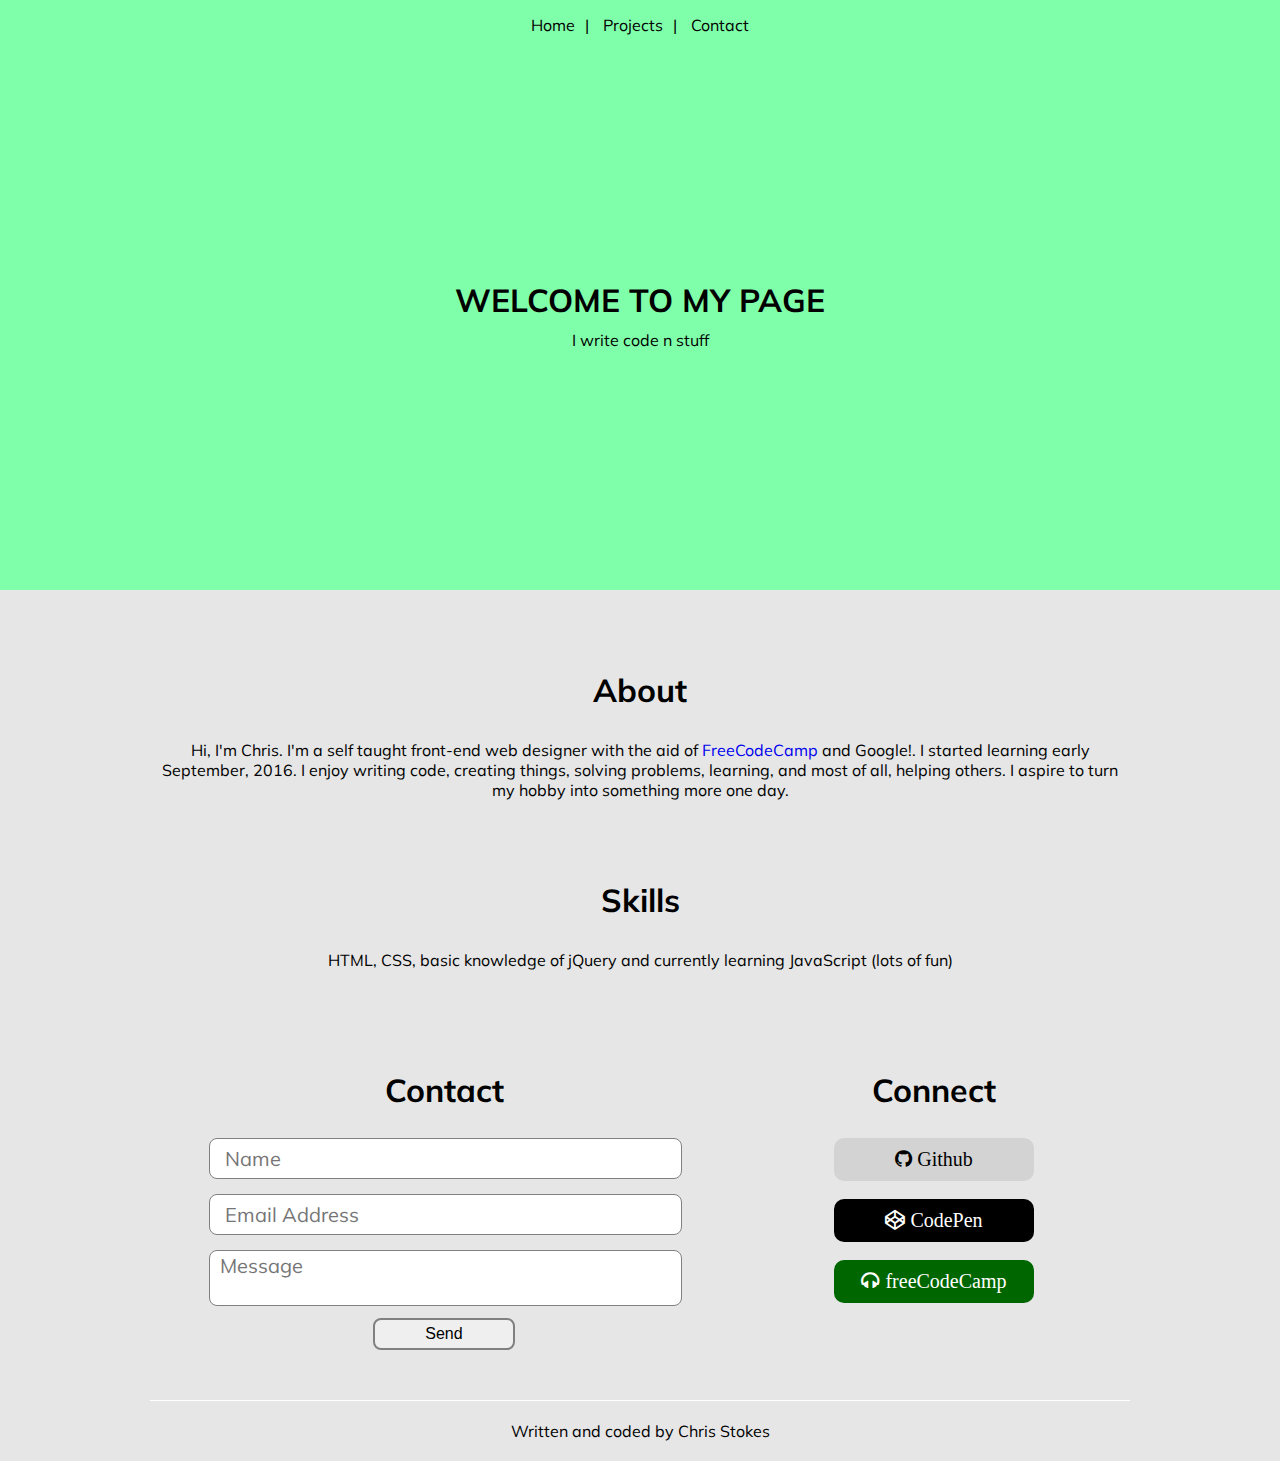
==== index.html @ 1974746b "Update index.html" ====
<!DOCTYPE html>
<html lang="en-us">
  <head>
    <meta charset="UTF-8">
    <title>Girzima.GitHub.io by Girzima</title>
    <meta name="viewport" content="width=device-width, initial-scale=1">
     <script type="text/javascript" src="js/java"></script>
    <link rel="stylesheet" type="text/css" href="stylesheets/stylesheet.css" media="screen">
   <title>Girzima Home</title>
  <link href="https://fonts.googleapis.com/css?family=Muli" rel="stylesheet">
  <link href="http://maxcdn.bootstrapcdn.com/font-awesome/4.3.0/css/font-awesome.min.css" rel="stylesheet">
  <script type="text/javascript" src="https://cdnjs.cloudflare.com/ajax/libs/jquery/2.2.2/jquery.min.js"></script>
  <script type="text/javascript" src="js/portfolio.js"></script>
   
  </head>
  <body>
<!--
nav start
-->
<div id="nav">
  <ul>
    <li><a href="https://girzima.github.io/">Home</a></li>|
    <li><a href="Projects/">Projects</a></li>|
    <li><a href="#footer">Contact</a></li>
  </ul>

</div>
<div id="intro">
  <div class="intro-text">
    <h1>WELCOME TO MY PAGE</h1>
    <p>I write code n stuff</p>
  </div>
</div>
<!--
nav end | about start
-->
<div id="about">
  <div class="about-text">
    <h1>About</h1>
    <p>Hi, I'm Chris. I'm a self taught front-end web designer with the aid of <a href="#">FreeCodeCamp</a> and Google!. I started learning early September, 2016. I enjoy writing code, creating things, solving problems, learning, and most of all, helping
      others. I aspire to turn my hobby into something more one day.</p>
  </div>
</div>
<!--
about end | skills start
-->
<div id="skills">
  <div class="skills-text">
    <h1>Skills</h1>
    <p>HTML, CSS, basic knowledge of jQuery and currently learning JavaScript (lots of fun)</p>
  </div>
</div>
<!--
skills end | footer start
-->
<div id="footer">
  <div id="contact">
    <h1>Contact</h1>
    <form action="">
      <input type="text" id="name" placeholder="  Name" required>
      <input type="text" id="email" placeholder="  Email Address" required>
      <textarea rows="2" type="text" id="message" placeholder=" Message" required></textarea>
      <div>
        <input type="submit" id="send" value="Send">
      </div>
    </form>
  </div>
  <div id="connect">
    <h1>Connect</h1>
    <div><a href="https://github.com/Girzima"><button id="github"><i class="fa fa-github" aria-hidden="true"> Github</i></button></a></div>
    <div><a href="http://codepen.io/girzima/"><button id="codepen"><i class="fa fa-codepen" aria-hidden="true"> CodePen</i></button></a></div>
    <div><a href="https://www.freecodecamp.com/girzima"><button id="fcc"><i class="fa fa-headphones" aria-hidden="true"> freeCodeCamp</i></button></a></div>

  </div>
  <!--
footer end | section start
-->
  <section>
    <hr>
    <p>Written and coded by Chris Stokes</p>
  </section>
</div>
<a href="javascript:" id="return-to-top"><i class="fa fa-arrow-up" aria-hidden="false"></i></a>
  </body>
</html>
---- stylesheets/stylesheet.css ----
* {
  margin: 0;
  padding: 0;
}

body {
  background:#e6e6e6;
  font-family: 'Muli', sans-serif;
  text-align:center;
}



/*Nav start*/



#nav {
  width:100%;
  background: #80ffaa;
  margin:auto;
  line-height:50px;
}
#nav  li{
  display:inline-block;
}
#nav li a{
  color:black;
  padding:15px 10px;
  text-decoration:none!important;
  transition:0.5s;
}
#nav li a:hover{
  font-size:20px;
  font-weight:900;
}




/* nav end intro start*/



#intro {
  background: #80ffaa;
  width: 100%;
  height: 60vh;
  display: flex;
  /*justify-content: center;*/
  align-items: center;
}

#intro .intro-text {
  max-width: 980px;
  margin:auto;
  padding:10px;
  line-height: 40px;
}


/*intro end about start*/


.about-text{
  max-width:980px;
  margin:80px auto;
  padding:0 10px;
}
.about-text h1, .skills-text h1{
  margin-bottom:30px;
}
#about a{
  text-decoration:none;
  transition:0.5s;
}
#about a:hover{
  font-size:20px;
}


/*about end skills start */

.skills-text{
  max-width:980px;
  padding:0 10px;
  margin:0 auto 100px auto;
}



/*skills end footer start*/



#footer{
  max-width:980px;
  margin:auto;
}

#connect{
  width:40%;
  float:left;
}
#contact{
  width:60%;
  float:left;
  margin-bottom:50px;
}
#contact h1{
  padding-bottom:28px;
}
#connect h1{
  padding-bottom:10px;
}
#connect>div{
  width:200px;
  margin:18px auto;
}
#connect button{
  width:100%;
  padding:10px;
  border-radius:10px;
  border:none;
  font-size:20px;
}
#connect button:hover{
  box-shadow:0 0 5px black;
  border:2px solid white; 
}

#codepen{
  color:white;
  background-color:black;
  font-family: 'Cormorant Garamond', serif;
  font-size:20px;
}
#codepen:hover, #fcc:hover{
  background:white;
  color:black;
}
#github{
  background-color:lightgrey;
  border-radius:10px;
  border:none;
}
#github:hover{
  background:white;
}
#fcc{
  background-color:#006600;
  color:white;
  font-family: 'Lato', sans-serif;
}
#contact form{
  width:80%;
  margin:auto;
}
#name, #email{
  width:98%;
  height:35px;
  margin-bottom:15px;
  border-radius:8px;
  border:1px solid grey;
  padding:2px 5px;
  font-size:20px;
  font-family: 'Muli', sans-serif;
}
#message{
  width:98%;
  border-radius:8px;
  margin-bottom:8px;
  border:1px solid grey;
  font-size:20px;
  font-family: 'Muli', sans-serif;
}
#message:focus, #name:focus, #email:focus{
  border:3px solid black;
  outline:none;
}
#contact form>div{
  width:30%;
  margin:auto;
}
#send{
  border-radius:8px;
  width:100%;
  padding:5px;
  font-size:16px;
  border:2px solid grey;
  transition:0.3s;
}
#send:hover{
  font-size:18px;
  letter-spacing:2px;
  font-weight:bold;
  background:white;
}
textarea {
  resize: none;
  font-size:15px;
  padding:2px 5px;
}

#footer hr{
  border: 0;
  clear:both;
  display:block;              
  background-color:white;
  height: 1px;
}
#footer section>p{
  padding:20px 10px;
}

#return-to-top {
    position: fixed;
    top:10px;
    right:10px;
    border:3px solid black;
    background: #d9d9d9;
    width: 50px;
    height: 50px;
    display: block;
    text-decoration: none;
    border-radius: 35px;
    display: none;
    transition: all 0.3s ease;
}
#return-to-top i {
    color: black;
    margin: 0;
    position: relative;
    top:15px;
    font-size: 19px;
    transition: all 0.3s ease;
}
#return-to-top:hover {
    background:white;
}
#return-to-top:hover i {
    color: black;
    top: 5px;
}





@media (max-width:700px){
  #connect, #contact{
    width:100%;
    float:none;
  }


}
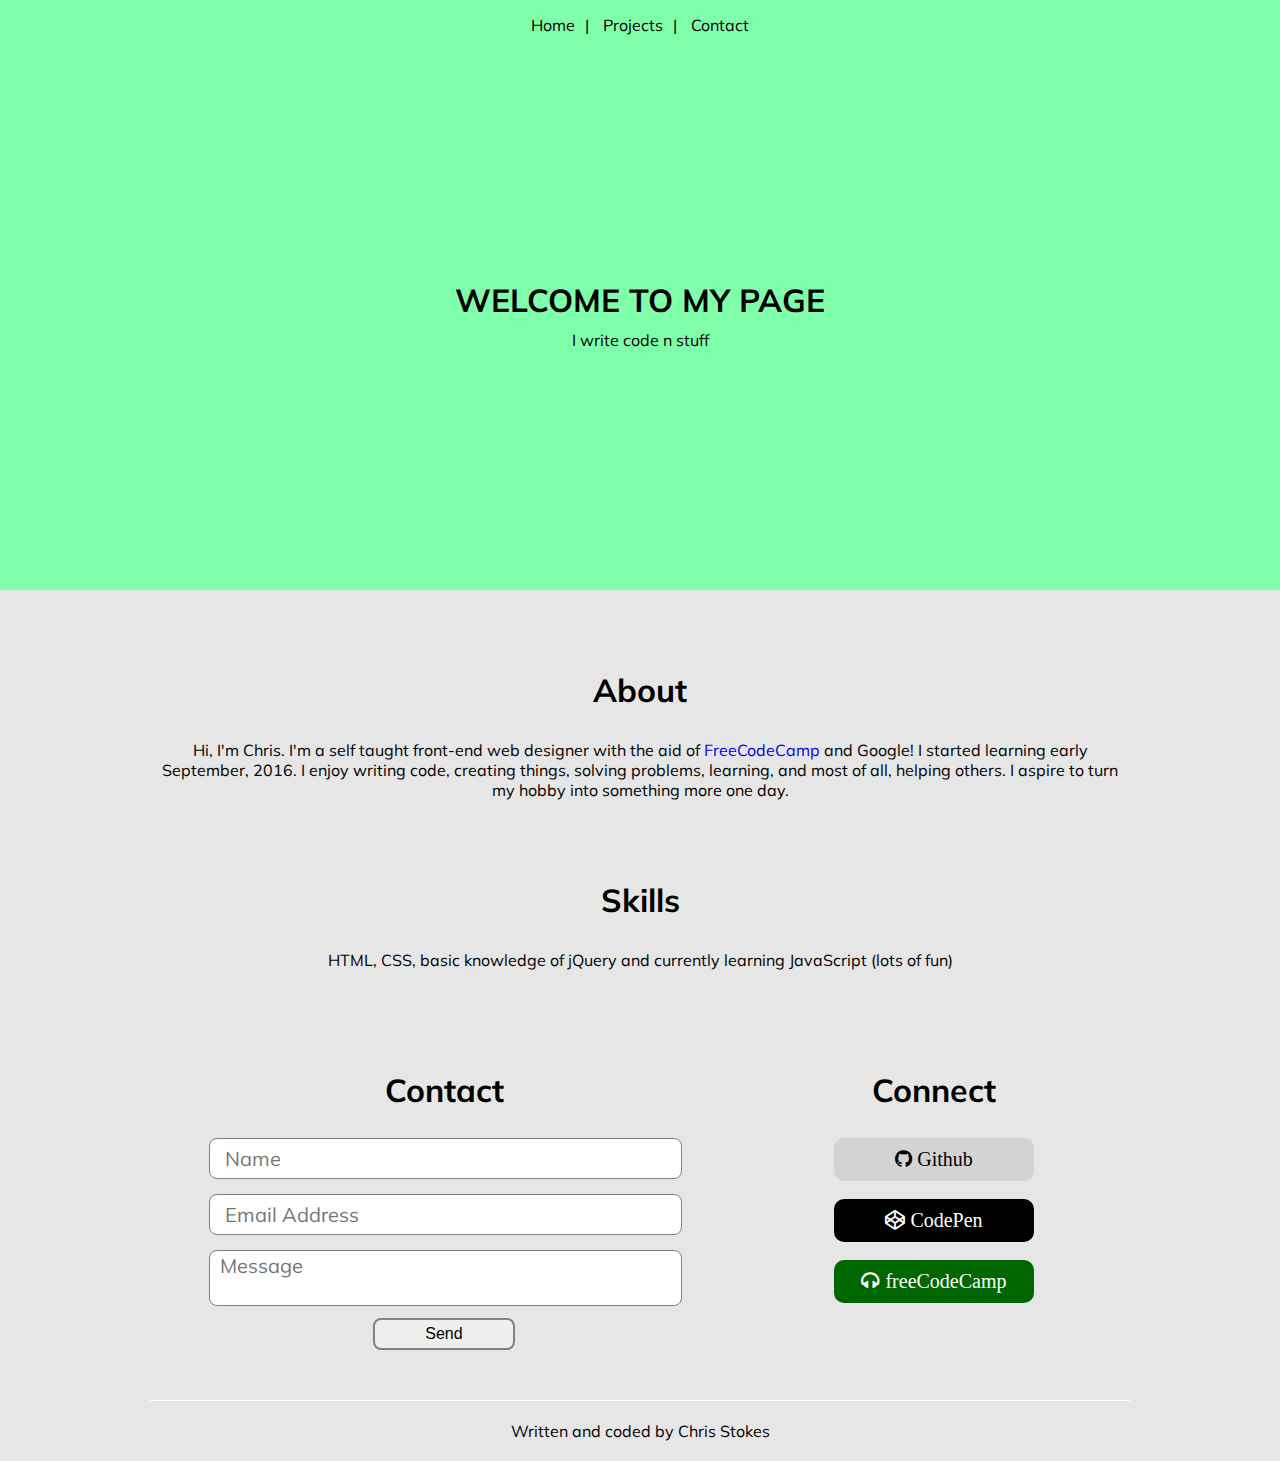
==== commit 26245e17: "Update index.html" ====
--- a/index.html
+++ b/index.html
@@ -2,14 +2,15 @@
 <html lang="en-us">
   <head>
     <meta charset="UTF-8">
-    <title>Girzima.GitHub.io by Girzima</title>
+    <title>Girzima Home</title>
     <meta name="viewport" content="width=device-width, initial-scale=1">
      <script type="text/javascript" src="js/java"></script>
     <link rel="stylesheet" type="text/css" href="stylesheets/stylesheet.css" media="screen">
-   <title>Girzima Home</title>
-  <link href="https://fonts.googleapis.com/css?family=Muli" rel="stylesheet">
-  <link href="http://maxcdn.bootstrapcdn.com/font-awesome/4.3.0/css/font-awesome.min.css" rel="stylesheet">
-  <script type="text/javascript" src="https://cdnjs.cloudflare.com/ajax/libs/jquery/2.2.2/jquery.min.js"></script>
+   <script type="text/javascript" src="js/java"></script>
+   <script type="text/javascript" src="https://cdnjs.cloudflare.com/ajax/libs/jquery/3.1.0/jquery.min.js"></script>
+    <link rel="stylesheet" type="text/css" href="stylesheets/stylesheet.css" media="screen">
+   <link href="https://fonts.googleapis.com/css?family=Muli" rel="stylesheet">
+   <link rel="stylesheet" href="https://cdnjs.cloudflare.com/ajax/libs/font-awesome/4.6.3/css/font-awesome.min.css">
   <script type="text/javascript" src="js/portfolio.js"></script>
    
   </head>
@@ -37,7 +38,7 @@
 <div id="about">
   <div class="about-text">
     <h1>About</h1>
-    <p>Hi, I'm Chris. I'm a self taught front-end web designer with the aid of <a href="#">FreeCodeCamp</a> and Google!. I started learning early September, 2016. I enjoy writing code, creating things, solving problems, learning, and most of all, helping
+    <p>Hi, I'm Chris. I'm a self taught front-end web designer with the aid of <a href="#">FreeCodeCamp</a> and Google! I started learning early September, 2016. I enjoy writing code, creating things, solving problems, learning, and most of all, helping
       others. I aspire to turn my hobby into something more one day.</p>
   </div>
 </div>
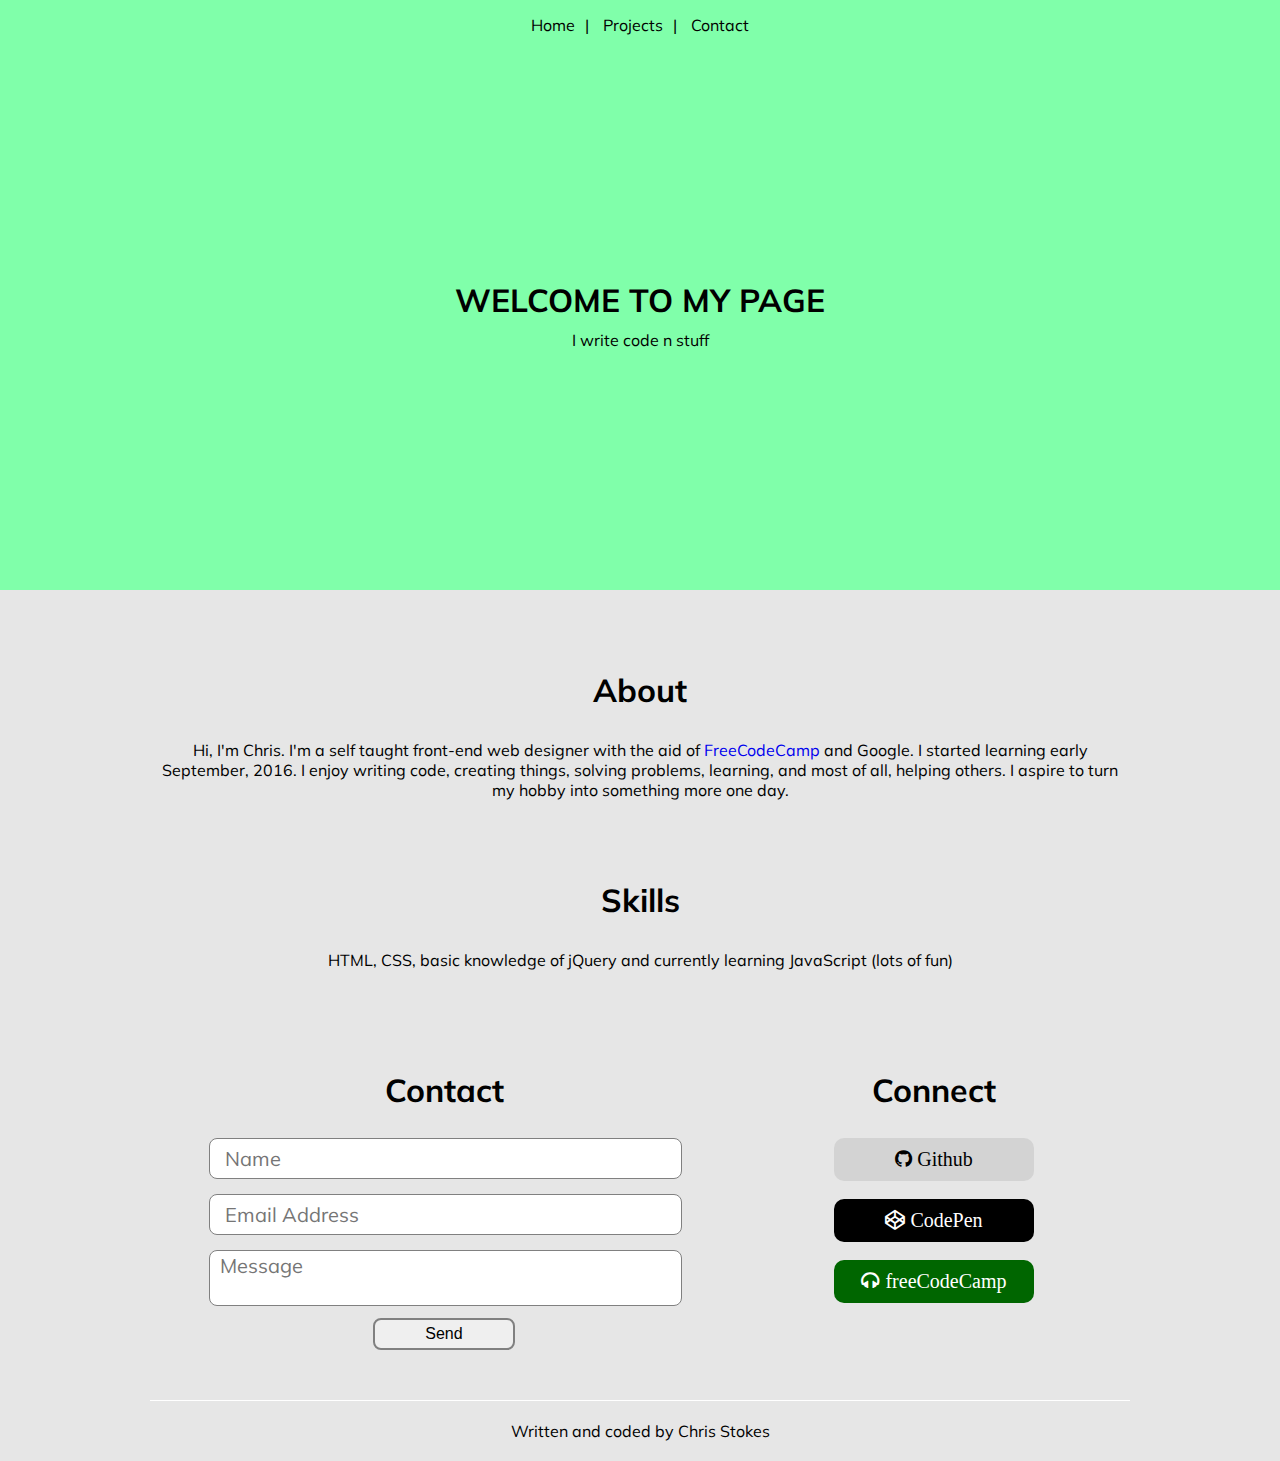
==== commit 1a71de82: "Update index.html" ====
--- a/index.html
+++ b/index.html
@@ -38,7 +38,7 @@
 <div id="about">
   <div class="about-text">
     <h1>About</h1>
-    <p>Hi, I'm Chris. I'm a self taught front-end web designer with the aid of <a href="#">FreeCodeCamp</a> and Google! I started learning early September, 2016. I enjoy writing code, creating things, solving problems, learning, and most of all, helping
+    <p>Hi, I'm Chris. I'm a self taught front-end web designer with the aid of <a href="#">FreeCodeCamp</a> and Google. I started learning early September, 2016. I enjoy writing code, creating things, solving problems, learning, and most of all, helping
       others. I aspire to turn my hobby into something more one day.</p>
   </div>
 </div>
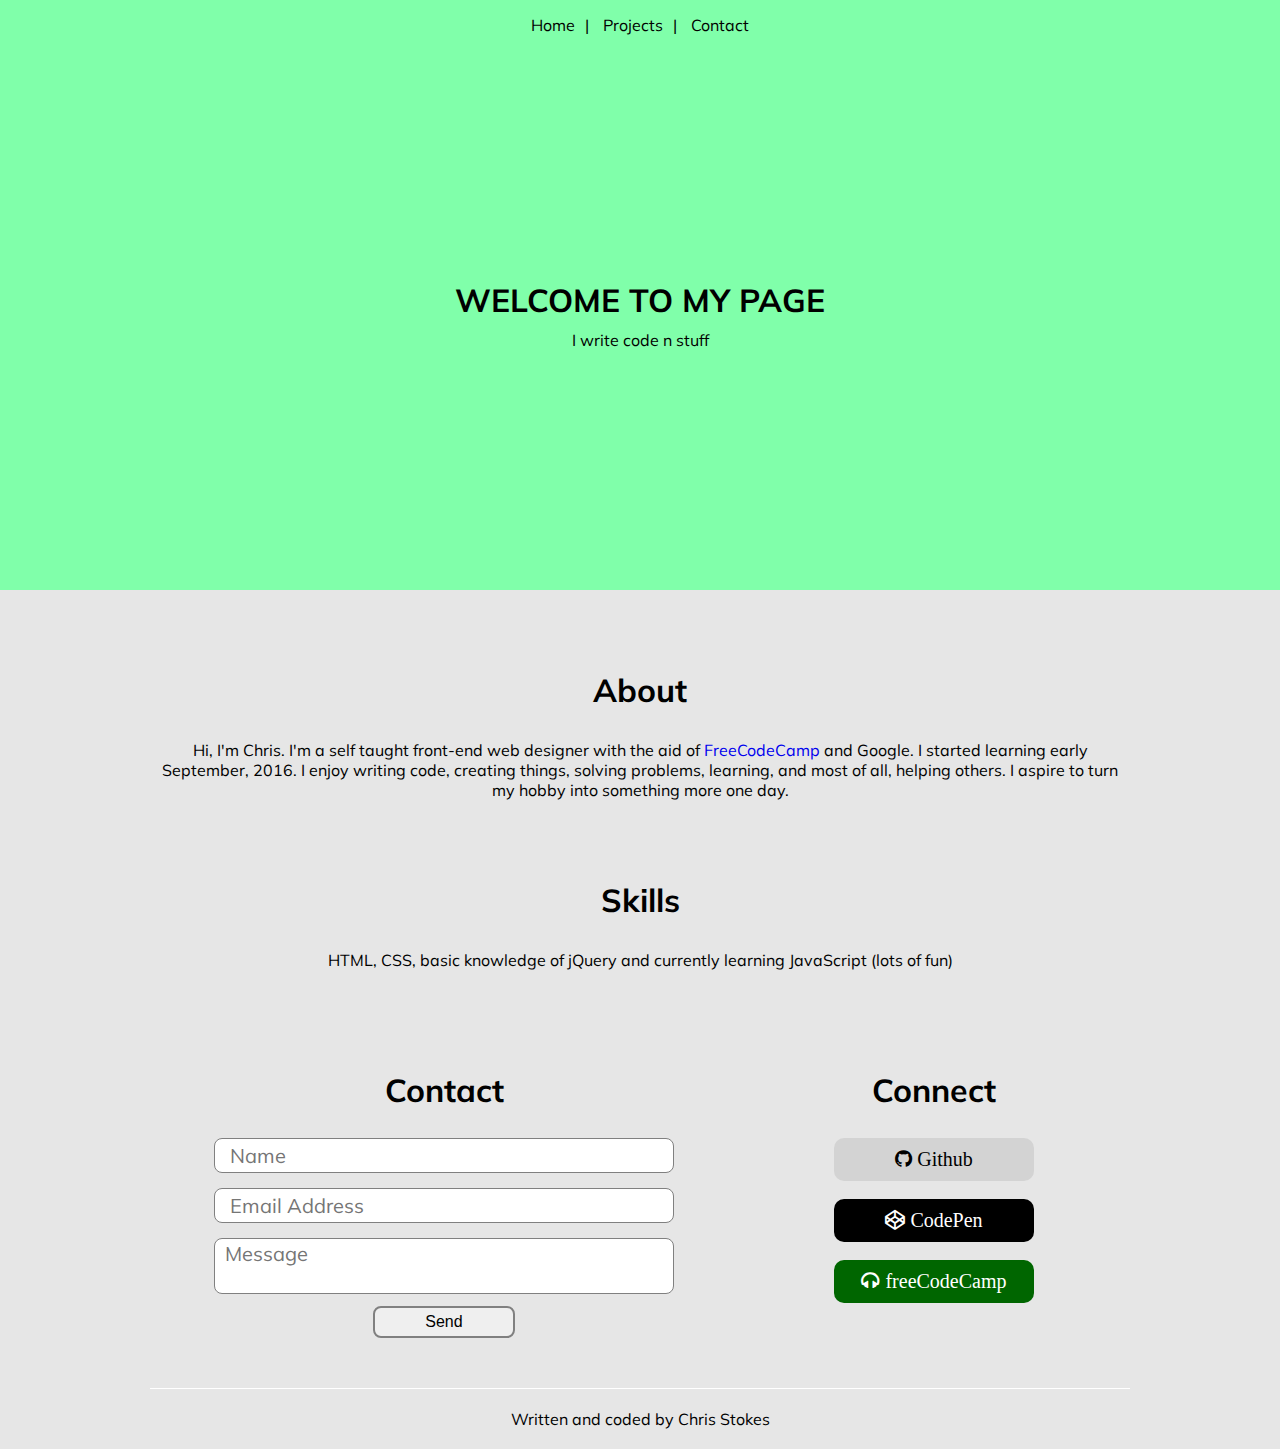
==== commit 90c0a009: "Update index.html" ====
--- a/index.html
+++ b/index.html
@@ -57,10 +57,11 @@
 <div id="footer">
   <div id="contact">
     <h1>Contact</h1>
-    <form action="">
-      <input type="text" id="name" placeholder="  Name" required>
-      <input type="text" id="email" placeholder="  Email Address" required>
-      <textarea rows="2" type="text" id="message" placeholder=" Message" required></textarea>
+    <form action="https://formspree.io/crsmstokes2@gmail.com"
+      method="POST">
+      <input type="text" id="name" placeholder="  Name" name="name" required>
+      <input type="text" id="email" placeholder="  Email Address" name="email" required>
+      <textarea rows="2" type="text" id="message" name="message" placeholder=" Message" required></textarea>
       <div>
         <input type="submit" id="send" value="Send">
       </div>
--- a/stylesheets/stylesheet.css
+++ b/stylesheets/stylesheet.css
@@ -1,6 +1,7 @@
 * {
   margin: 0;
   padding: 0;
+  box-sizing:border-box;
 }
 
 body {
@@ -219,15 +220,15 @@
     right:10px;
     border:3px solid black;
     background: #d9d9d9;
-    width: 50px;
-    height: 50px;
+    width: 55px;
+    height: 55px;
     display: block;
     text-decoration: none;
     border-radius: 35px;
     display: none;
     transition: all 0.3s ease;
 }
-#return-to-top i {
+#return-to-top i{
     color: black;
     margin: 0;
     position: relative;
--- a/stylesheets/stylesheet.css
+++ b/stylesheets/stylesheet.css
@@ -1,6 +1,7 @@
 * {
   margin: 0;
   padding: 0;
+  box-sizing:border-box;
 }
 
 body {
@@ -219,15 +220,15 @@
     right:10px;
     border:3px solid black;
     background: #d9d9d9;
-    width: 50px;
-    height: 50px;
+    width: 55px;
+    height: 55px;
     display: block;
     text-decoration: none;
     border-radius: 35px;
     display: none;
     transition: all 0.3s ease;
 }
-#return-to-top i {
+#return-to-top i{
     color: black;
     margin: 0;
     position: relative;
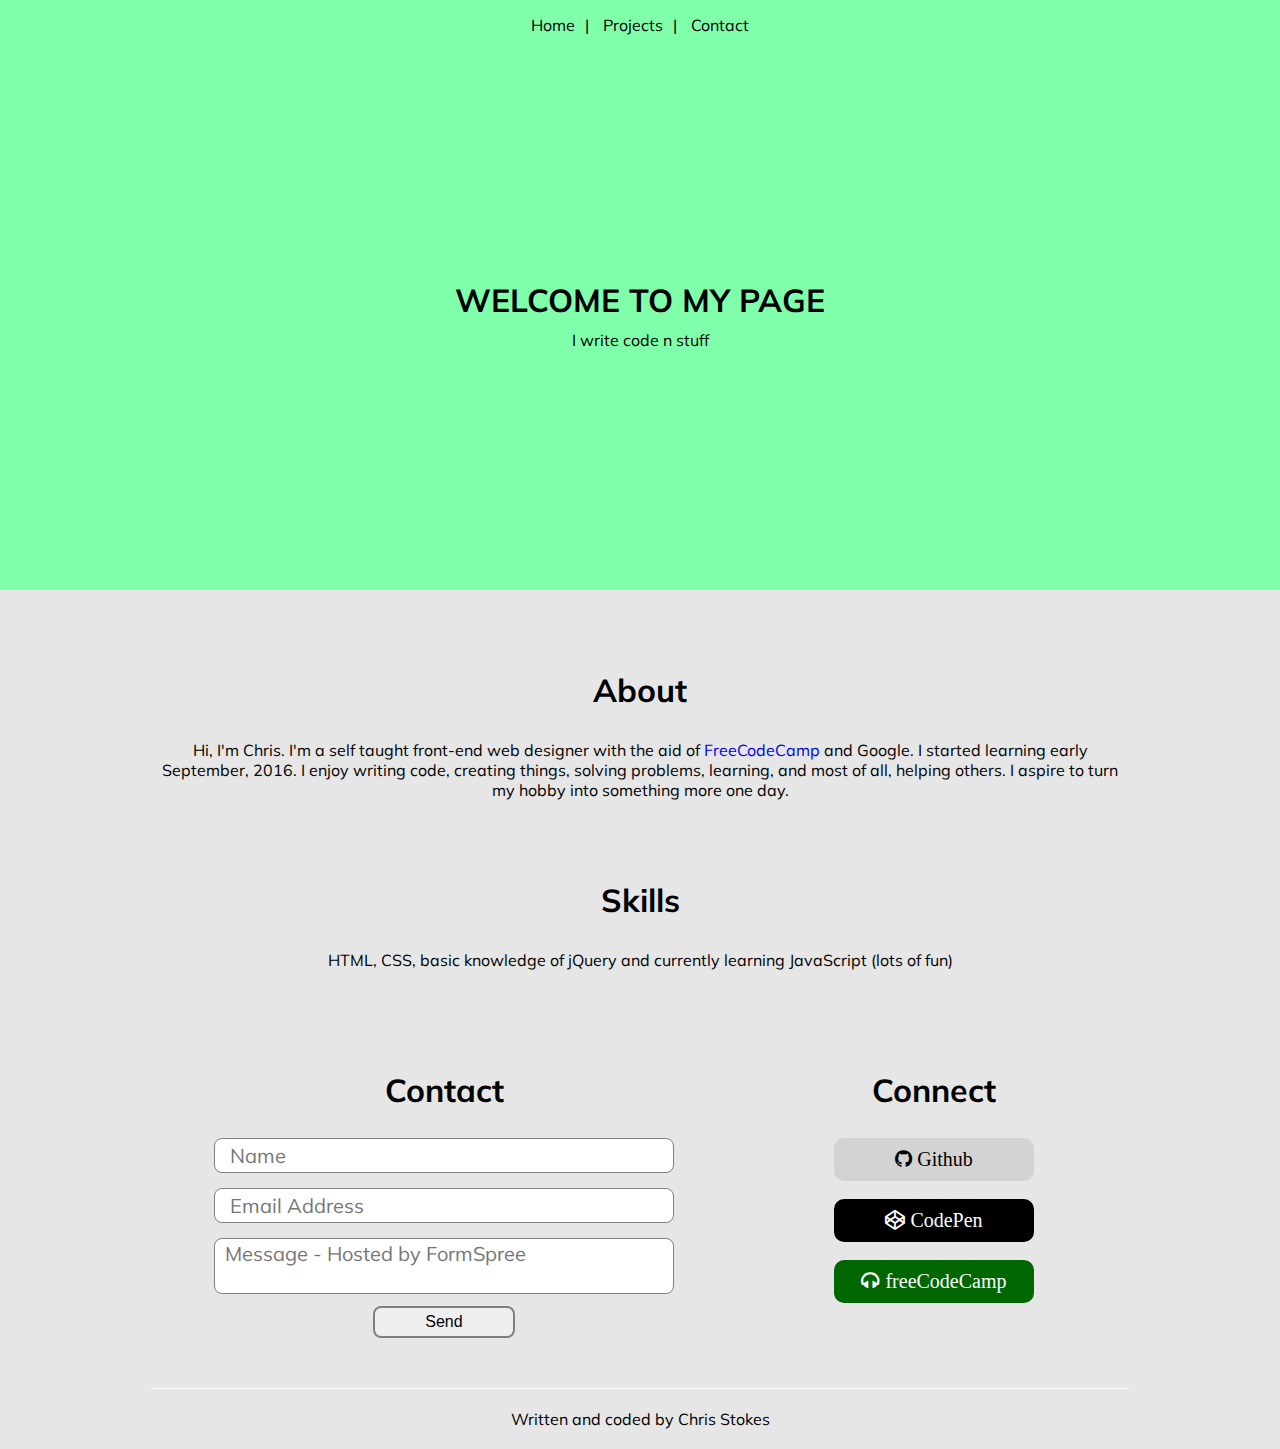
==== commit 9ba2392c: "Update index.html" ====
--- a/index.html
+++ b/index.html
@@ -61,7 +61,7 @@
       method="POST">
       <input type="text" id="name" placeholder="  Name" name="name" required>
       <input type="text" id="email" placeholder="  Email Address" name="email" required>
-      <textarea rows="2" type="text" id="message" name="message" placeholder=" Message" required></textarea>
+      <textarea rows="2" type="text" id="message" name="message" placeholder=" Message - Hosted by FormSpree" required></textarea>
       <div>
         <input type="submit" id="send" value="Send">
       </div>
